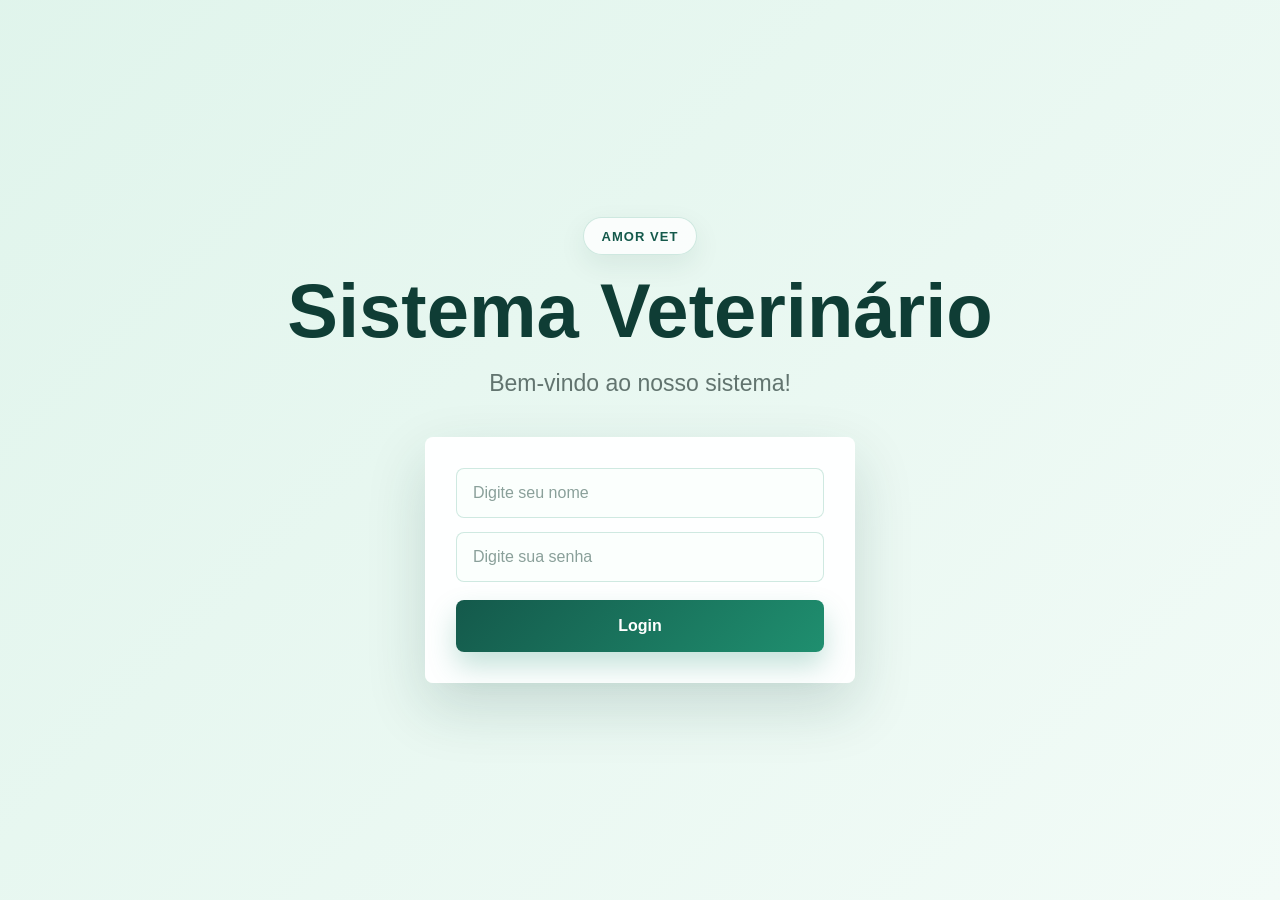
==== index.html @ 85acb327 "Atualizacao sistema veterinario" ====
<!DOCTYPE html>
<html lang="pt-BR">
<head>
    <meta charset="UTF-8">
    <meta name="viewport" content="width=device-width, initial-scale=1.0">
    <title>Sistema Veterinário Cadastro e Login</title>
    <link rel="stylesheet" href="style.css">

</head>
<body>
    <div class="inicial-container">
        <h1>Sistema Veterinário</h1>
        <p>Bem-vindo ao nosso sistema!</p>

        <div class="form-container">
            <input class="inputUsuario"type="text" id="nomeUsuario" placeholder="Digite seu nome">
            <input class="inputSenha" type="password" id="senhaUsuario" placeholder="Digite sua senha">

            <button class="btnLogin" id="botaoLogin">Login</button>
        </div>
    </div>


    <script src="script.js"></script>
    
</body>
</html>
---- style.css ----
/* RESET */
:root {
    --verde-profundo: #0f3d35;
    --verde-escuro: #14594b;
    --verde-principal: #1f8f6f;
    --verde-claro: #dff4eb;
    --verde-suave: #f2fbf7;
    --branco: #ffffff;
    --texto: #17322d;
    --texto-suave: #62746f;
    --borda: rgba(31, 143, 111, 0.2);
    --sombra: 0 24px 60px rgba(15, 61, 53, 0.16);
}

* {
    box-sizing: border-box;
    margin: 0;
    padding: 0;
}

button,
input {
    font: inherit;
}

/* BODY */
html {
    min-height: 100%;
    font-family: "Segoe UI", Arial, sans-serif;
    color: var(--texto);
    background: var(--verde-suave);
}

body {
    min-height: 100vh;
    overflow-x: hidden;
    background:
        linear-gradient(135deg, rgba(223, 244, 235, 0.95), rgba(242, 251, 247, 0.9)),
        var(--verde-suave);
}

body::before {
    content: "";
    position: fixed;
    inset: 0;
    z-index: -1;
    background:
        linear-gradient(120deg, rgba(31, 143, 111, 0.08) 0 1px, transparent 1px 92px),
        linear-gradient(30deg, rgba(20, 89, 75, 0.06) 0 1px, transparent 1px 120px);
    pointer-events: none;
}

/* LOGIN */
.inicial-container {
    min-height: 100vh;
    display: flex;
    flex-direction: column;
    align-items: center;
    justify-content: center;
    gap: 18px;
    padding: 34px 18px;
    text-align: center;
}

.inicial-container::before {
    content: "Amor Vet";
    display: inline-flex;
    align-items: center;
    justify-content: center;
    min-height: 36px;
    padding: 0 18px;
    border: 1px solid var(--borda);
    border-radius: 999px;
    background: rgba(255, 255, 255, 0.78);
    color: var(--verde-escuro);
    font-size: 13px;
    font-weight: 800;
    letter-spacing: 0.08em;
    text-transform: uppercase;
    box-shadow: 0 10px 28px rgba(15, 61, 53, 0.08);
}

h1 {
    width: min(100%, 820px);
    color: var(--verde-profundo);
    font-size: clamp(42px, 7vw, 76px);
    font-weight: 850;
    line-height: 1;
    letter-spacing: 0;
    overflow-wrap: break-word;
}

.inicial-container > p {
    width: min(100%, 560px);
    color: var(--texto-suave);
    font-size: clamp(18px, 2.4vw, 23px);
    line-height: 1.45;
}

/* FORM */
.form-container {
    width: 100%;
    max-width: 430px;
    display: flex;
    flex-direction: column;
    gap: 14px;
    margin-top: 18px;
    padding: 30px;
    border: 1px solid rgba(255, 255, 255, 0.78);
    border-radius: 8px;
    background: rgba(255, 255, 255, 0.94);
    box-shadow: var(--sombra);
}

.inputUsuario,
.inputSenha {
    width: 100%;
    min-height: 50px;
    padding: 0 16px;
    border: 1px solid var(--borda);
    border-radius: 8px;
    outline: none;
    background: #fbfffd;
    color: var(--texto);
    transition:
        border-color 0.2s ease,
        box-shadow 0.2s ease,
        background 0.2s ease;
}

.inputUsuario::placeholder,
.inputSenha::placeholder {
    color: #8aa09a;
}

.inputUsuario:focus,
.inputSenha:focus {
    border-color: var(--verde-principal);
    background: var(--branco);
    box-shadow: 0 0 0 4px rgba(31, 143, 111, 0.14);
}

/* BUTTONS */
.btnLogin {
    width: 100%;
    min-height: 52px;
    margin-top: 4px;
    border: 0;
    border-radius: 8px;
    background: linear-gradient(135deg, var(--verde-escuro), var(--verde-principal));
    color: var(--branco);
    font-weight: 800;
    cursor: pointer;
    box-shadow: 0 14px 28px rgba(31, 143, 111, 0.26);
    transition:
        transform 0.18s ease,
        box-shadow 0.18s ease,
        filter 0.18s ease;
}

.btnLogin:hover {
    transform: translateY(-2px);
    box-shadow: 0 18px 34px rgba(31, 143, 111, 0.32);
    filter: brightness(1.04);
}

.btnLogin:active {
    transform: translateY(0);
}

.btnLogin:focus-visible {
    outline: 4px solid rgba(31, 143, 111, 0.24);
    outline-offset: 3px;
}

/* RESPONSIVO */
@media (max-width: 520px) {
    .inicial-container {
        align-items: stretch;
        justify-content: flex-start;
        padding-top: 68px;
    }

    .inicial-container::before {
        align-self: center;
    }

    h1 {
        align-self: center;
        width: min(calc(100vw - 36px), 10ch);
        font-size: clamp(34px, 12vw, 46px);
        line-height: 1.05;
    }

    .inicial-container > p {
        width: calc(100vw - 36px);
        max-width: 100%;
    }

    .form-container {
        width: calc(100vw - 36px);
        max-width: 430px;
        padding: 22px;
    }
}
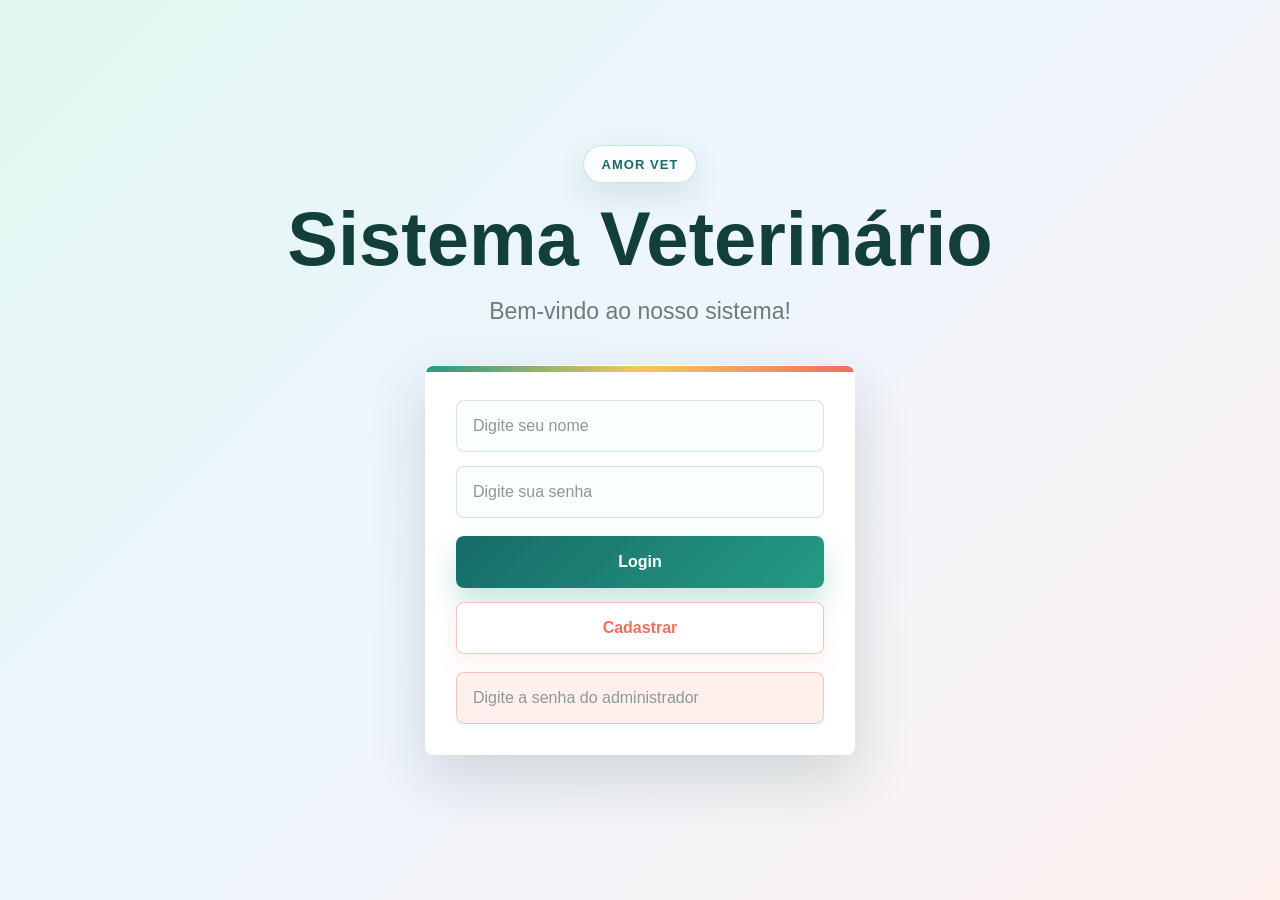
==== commit 83e650f7: "Melhora visual do sistema veterinario" ====
--- a/index.html
+++ b/index.html
@@ -17,6 +17,9 @@
             <input class="inputSenha" type="password" id="senhaUsuario" placeholder="Digite sua senha">
 
             <button class="btnLogin" id="botaoLogin">Login</button>
+            <button class="btnCadastro" id="botaoCadastro">Cadastrar</button>
+
+            <input class="senhaAdmin" type="password" id="senhaAdmin" placeholder="Digite a senha do administrador">
         </div>
     </div>
 
--- a/style.css
+++ b/style.css
@@ -1,15 +1,21 @@
 /* RESET */
 :root {
-    --verde-profundo: #0f3d35;
-    --verde-escuro: #14594b;
-    --verde-principal: #1f8f6f;
-    --verde-claro: #dff4eb;
-    --verde-suave: #f2fbf7;
+    --verde-profundo: #123f3a;
+    --verde-petroleo: #176b68;
+    --verde-principal: #249b84;
+    --menta: #dff7ef;
+    --azul-suave: #eaf3ff;
+    --coral: #f06f5f;
+    --coral-claro: #fff0ed;
+    --amarelo: #f5c85b;
     --branco: #ffffff;
-    --texto: #17322d;
-    --texto-suave: #62746f;
-    --borda: rgba(31, 143, 111, 0.2);
-    --sombra: 0 24px 60px rgba(15, 61, 53, 0.16);
+    --fundo: #f7fbfa;
+    --texto: #193733;
+    --texto-suave: #6c7d79;
+    --borda: rgba(23, 107, 104, 0.18);
+    --borda-forte: rgba(23, 107, 104, 0.32);
+    --sombra: 0 24px 58px rgba(18, 63, 58, 0.16);
+    --sombra-suave: 0 12px 30px rgba(18, 63, 58, 0.1);
 }
 
 * {
@@ -28,15 +34,15 @@
     min-height: 100%;
     font-family: "Segoe UI", Arial, sans-serif;
     color: var(--texto);
-    background: var(--verde-suave);
+    background: var(--fundo);
 }
 
 body {
     min-height: 100vh;
     overflow-x: hidden;
     background:
-        linear-gradient(135deg, rgba(223, 244, 235, 0.95), rgba(242, 251, 247, 0.9)),
-        var(--verde-suave);
+        linear-gradient(135deg, rgba(223, 247, 239, 0.9), rgba(234, 243, 255, 0.72) 46%, rgba(255, 240, 237, 0.9)),
+        var(--fundo);
 }
 
 body::before {
@@ -45,8 +51,8 @@
     inset: 0;
     z-index: -1;
     background:
-        linear-gradient(120deg, rgba(31, 143, 111, 0.08) 0 1px, transparent 1px 92px),
-        linear-gradient(30deg, rgba(20, 89, 75, 0.06) 0 1px, transparent 1px 120px);
+        linear-gradient(120deg, rgba(36, 155, 132, 0.08) 0 1px, transparent 1px 90px),
+        linear-gradient(30deg, rgba(240, 111, 95, 0.07) 0 1px, transparent 1px 118px);
     pointer-events: none;
 }
 
@@ -69,15 +75,15 @@
     justify-content: center;
     min-height: 36px;
     padding: 0 18px;
-    border: 1px solid var(--borda);
+    border: 1px solid rgba(36, 155, 132, 0.24);
     border-radius: 999px;
-    background: rgba(255, 255, 255, 0.78);
-    color: var(--verde-escuro);
+    background: rgba(255, 255, 255, 0.82);
+    color: var(--verde-petroleo);
     font-size: 13px;
     font-weight: 800;
     letter-spacing: 0.08em;
     text-transform: uppercase;
-    box-shadow: 0 10px 28px rgba(15, 61, 53, 0.08);
+    box-shadow: var(--sombra-suave);
 }
 
 h1 {
@@ -99,23 +105,36 @@
 
 /* FORM */
 .form-container {
+    position: relative;
     width: 100%;
     max-width: 430px;
     display: flex;
     flex-direction: column;
     gap: 14px;
     margin-top: 18px;
-    padding: 30px;
+    padding: 34px 30px 30px;
+    overflow: hidden;
     border: 1px solid rgba(255, 255, 255, 0.78);
     border-radius: 8px;
-    background: rgba(255, 255, 255, 0.94);
+    background: rgba(255, 255, 255, 0.96);
     box-shadow: var(--sombra);
 }
 
+.form-container::before {
+    content: "";
+    position: absolute;
+    top: 0;
+    left: 0;
+    width: 100%;
+    height: 6px;
+    background: linear-gradient(90deg, var(--verde-principal), var(--amarelo), var(--coral));
+}
+
 .inputUsuario,
-.inputSenha {
-    width: 100%;
-    min-height: 50px;
+.inputSenha,
+.senhaAdmin {
+    width: 100%;
+    min-height: 52px;
     padding: 0 16px;
     border: 1px solid var(--borda);
     border-radius: 8px;
@@ -125,52 +144,96 @@
     transition:
         border-color 0.2s ease,
         box-shadow 0.2s ease,
-        background 0.2s ease;
+        background 0.2s ease,
+        transform 0.2s ease;
+}
+
+.senhaAdmin {
+    margin-top: 4px;
+    border-color: rgba(240, 111, 95, 0.35);
+    background: var(--coral-claro);
 }
 
 .inputUsuario::placeholder,
-.inputSenha::placeholder {
-    color: #8aa09a;
+.inputSenha::placeholder,
+.senhaAdmin::placeholder {
+    color: #8b9a97;
 }
 
 .inputUsuario:focus,
-.inputSenha:focus {
+.inputSenha:focus,
+.senhaAdmin:focus {
     border-color: var(--verde-principal);
     background: var(--branco);
-    box-shadow: 0 0 0 4px rgba(31, 143, 111, 0.14);
+    box-shadow: 0 0 0 4px rgba(36, 155, 132, 0.14);
+    transform: translateY(-1px);
+}
+
+.senhaAdmin:focus {
+    border-color: var(--coral);
+    box-shadow: 0 0 0 4px rgba(240, 111, 95, 0.16);
 }
 
 /* BUTTONS */
-.btnLogin {
+.btnLogin,
+.btnCadastro {
     width: 100%;
     min-height: 52px;
-    margin-top: 4px;
     border: 0;
     border-radius: 8px;
-    background: linear-gradient(135deg, var(--verde-escuro), var(--verde-principal));
-    color: var(--branco);
     font-weight: 800;
     cursor: pointer;
-    box-shadow: 0 14px 28px rgba(31, 143, 111, 0.26);
     transition:
         transform 0.18s ease,
         box-shadow 0.18s ease,
-        filter 0.18s ease;
+        filter 0.18s ease,
+        border-color 0.18s ease,
+        background 0.18s ease;
+}
+
+.btnLogin {
+    margin-top: 4px;
+    background: linear-gradient(135deg, var(--verde-petroleo), var(--verde-principal));
+    color: var(--branco);
+    box-shadow: 0 14px 28px rgba(36, 155, 132, 0.26);
+}
+
+.btnCadastro {
+    border: 1px solid rgba(240, 111, 95, 0.42);
+    background: var(--branco);
+    color: var(--coral);
+    box-shadow: 0 10px 22px rgba(240, 111, 95, 0.1);
+}
+
+.btnLogin:hover,
+.btnCadastro:hover {
+    transform: translateY(-2px);
+    filter: brightness(1.03);
 }
 
 .btnLogin:hover {
-    transform: translateY(-2px);
-    box-shadow: 0 18px 34px rgba(31, 143, 111, 0.32);
-    filter: brightness(1.04);
-}
-
-.btnLogin:active {
+    box-shadow: 0 18px 34px rgba(36, 155, 132, 0.32);
+}
+
+.btnCadastro:hover {
+    border-color: var(--coral);
+    background: var(--coral-claro);
+    box-shadow: 0 16px 30px rgba(240, 111, 95, 0.16);
+}
+
+.btnLogin:active,
+.btnCadastro:active {
     transform: translateY(0);
 }
 
-.btnLogin:focus-visible {
-    outline: 4px solid rgba(31, 143, 111, 0.24);
+.btnLogin:focus-visible,
+.btnCadastro:focus-visible {
+    outline: 4px solid rgba(36, 155, 132, 0.24);
     outline-offset: 3px;
+}
+
+.btnCadastro:focus-visible {
+    outline-color: rgba(240, 111, 95, 0.25);
 }
 
 /* RESPONSIVO */
@@ -200,6 +263,6 @@
     .form-container {
         width: calc(100vw - 36px);
         max-width: 430px;
-        padding: 22px;
-    }
-}
+        padding: 28px 22px 22px;
+    }
+}
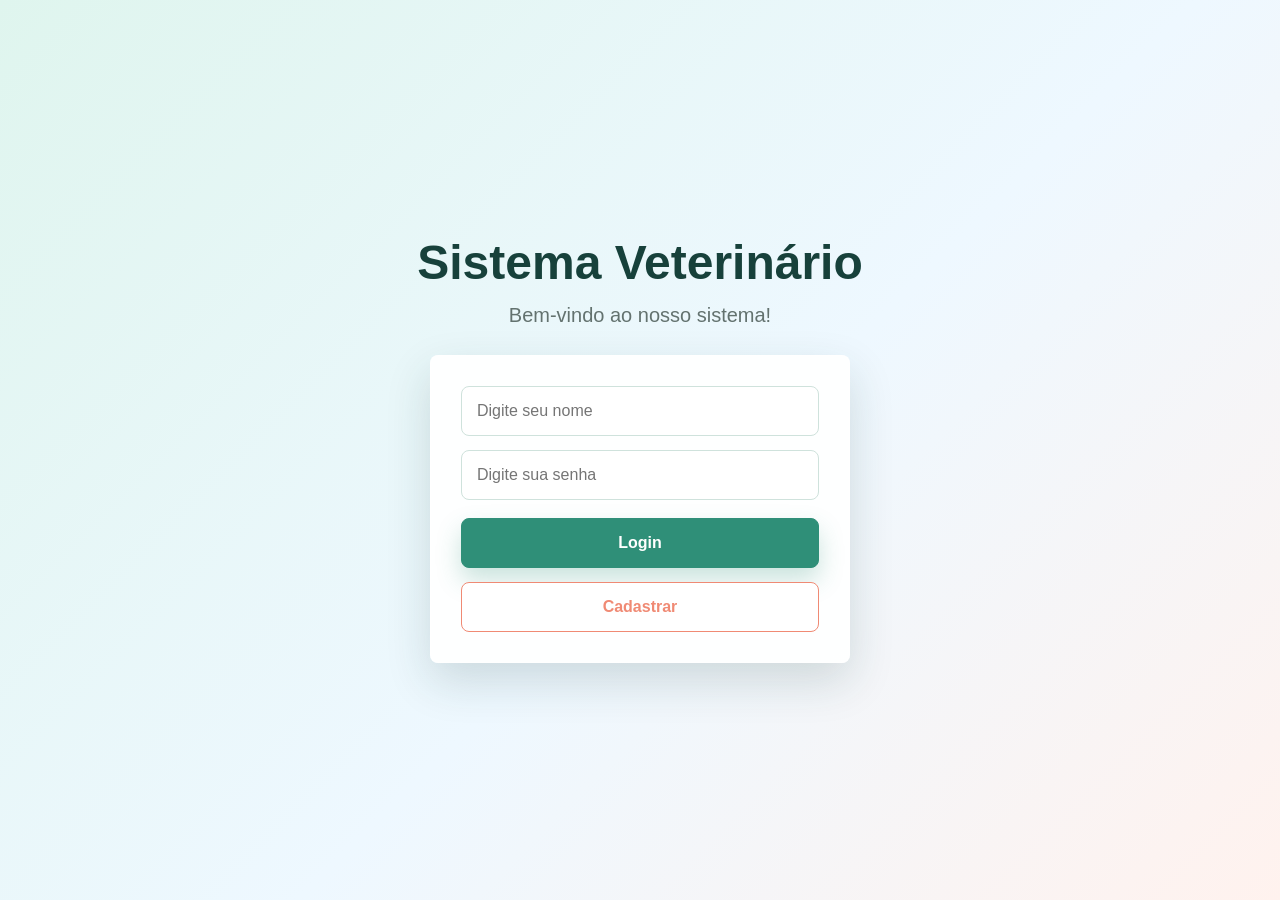
==== commit 777e83ff: "Add cadastro e consulta de Pets" ====
--- a/index.html
+++ b/index.html
@@ -19,7 +19,6 @@
             <button class="btnLogin" id="botaoLogin">Login</button>
             <button class="btnCadastro" id="botaoCadastro">Cadastrar</button>
 
-            <input class="senhaAdmin" type="password" id="senhaAdmin" placeholder="Digite a senha do administrador">
         </div>
     </div>
 
--- a/style.css
+++ b/style.css
@@ -1,27 +1,26 @@
-/* RESET */
 :root {
-    --verde-profundo: #123f3a;
-    --verde-petroleo: #176b68;
-    --verde-principal: #249b84;
-    --menta: #dff7ef;
-    --azul-suave: #eaf3ff;
-    --coral: #f06f5f;
-    --coral-claro: #fff0ed;
-    --amarelo: #f5c85b;
+    --verde-escuro: #17413b;
+    --verde: #2f8f78;
+    --verde-claro: #dff5ee;
+    --azul-claro: #eef8ff;
+    --coral: #f08a74;
+    --texto: #223330;
+    --texto-claro: #63726f;
     --branco: #ffffff;
-    --fundo: #f7fbfa;
-    --texto: #193733;
-    --texto-suave: #6c7d79;
-    --borda: rgba(23, 107, 104, 0.18);
-    --borda-forte: rgba(23, 107, 104, 0.32);
-    --sombra: 0 24px 58px rgba(18, 63, 58, 0.16);
-    --sombra-suave: 0 12px 30px rgba(18, 63, 58, 0.1);
+    --borda: #cfe2dc;
+    --sombra: 0 18px 45px rgba(23, 65, 59, 0.16);
 }
 
 * {
     box-sizing: border-box;
+}
+
+body {
+    min-height: 100vh;
     margin: 0;
-    padding: 0;
+    font-family: "Segoe UI", Arial, sans-serif;
+    color: var(--texto);
+    background: linear-gradient(135deg, var(--verde-claro), var(--azul-claro) 55%, #fff2ee);
 }
 
 button,
@@ -29,240 +28,117 @@
     font: inherit;
 }
 
-/* BODY */
-html {
-    min-height: 100%;
-    font-family: "Segoe UI", Arial, sans-serif;
-    color: var(--texto);
-    background: var(--fundo);
+button {
+    cursor: pointer;
 }
 
-body {
-    min-height: 100vh;
-    overflow-x: hidden;
-    background:
-        linear-gradient(135deg, rgba(223, 247, 239, 0.9), rgba(234, 243, 255, 0.72) 46%, rgba(255, 240, 237, 0.9)),
-        var(--fundo);
-}
-
-body::before {
-    content: "";
-    position: fixed;
-    inset: 0;
-    z-index: -1;
-    background:
-        linear-gradient(120deg, rgba(36, 155, 132, 0.08) 0 1px, transparent 1px 90px),
-        linear-gradient(30deg, rgba(240, 111, 95, 0.07) 0 1px, transparent 1px 118px);
-    pointer-events: none;
-}
-
-/* LOGIN */
 .inicial-container {
     min-height: 100vh;
     display: flex;
     flex-direction: column;
     align-items: center;
     justify-content: center;
-    gap: 18px;
-    padding: 34px 18px;
+    padding: 32px 20px;
     text-align: center;
 }
 
-.inicial-container::before {
-    content: "Amor Vet";
-    display: inline-flex;
-    align-items: center;
-    justify-content: center;
-    min-height: 36px;
-    padding: 0 18px;
-    border: 1px solid rgba(36, 155, 132, 0.24);
-    border-radius: 999px;
-    background: rgba(255, 255, 255, 0.82);
-    color: var(--verde-petroleo);
-    font-size: 13px;
-    font-weight: 800;
-    letter-spacing: 0.08em;
-    text-transform: uppercase;
-    box-shadow: var(--sombra-suave);
+.inicial-container h1 {
+    margin: 0;
+    color: var(--verde-escuro);
+    font-size: 48px;
+    line-height: 1.1;
 }
 
-h1 {
-    width: min(100%, 820px);
-    color: var(--verde-profundo);
-    font-size: clamp(42px, 7vw, 76px);
-    font-weight: 850;
-    line-height: 1;
-    letter-spacing: 0;
-    overflow-wrap: break-word;
+.inicial-container p {
+    margin: 14px 0 0;
+    color: var(--texto-claro);
+    font-size: 20px;
 }
 
-.inicial-container > p {
-    width: min(100%, 560px);
-    color: var(--texto-suave);
-    font-size: clamp(18px, 2.4vw, 23px);
-    line-height: 1.45;
-}
-
-/* FORM */
 .form-container {
-    position: relative;
     width: 100%;
-    max-width: 430px;
+    max-width: 420px;
     display: flex;
     flex-direction: column;
     gap: 14px;
-    margin-top: 18px;
-    padding: 34px 30px 30px;
-    overflow: hidden;
-    border: 1px solid rgba(255, 255, 255, 0.78);
+    margin-top: 28px;
+    padding: 30px;
+    border: 1px solid rgba(255, 255, 255, 0.8);
     border-radius: 8px;
-    background: rgba(255, 255, 255, 0.96);
+    background: rgba(255, 255, 255, 0.92);
     box-shadow: var(--sombra);
 }
 
-.form-container::before {
-    content: "";
-    position: absolute;
-    top: 0;
-    left: 0;
+.inputUsuario,
+.inputSenha {
     width: 100%;
-    height: 6px;
-    background: linear-gradient(90deg, var(--verde-principal), var(--amarelo), var(--coral));
-}
-
-.inputUsuario,
-.inputSenha,
-.senhaAdmin {
-    width: 100%;
-    min-height: 52px;
-    padding: 0 16px;
+    min-height: 50px;
+    padding: 0 15px;
     border: 1px solid var(--borda);
     border-radius: 8px;
     outline: none;
-    background: #fbfffd;
+    background: var(--branco);
     color: var(--texto);
-    transition:
-        border-color 0.2s ease,
-        box-shadow 0.2s ease,
-        background 0.2s ease,
-        transform 0.2s ease;
-}
-
-.senhaAdmin {
-    margin-top: 4px;
-    border-color: rgba(240, 111, 95, 0.35);
-    background: var(--coral-claro);
-}
-
-.inputUsuario::placeholder,
-.inputSenha::placeholder,
-.senhaAdmin::placeholder {
-    color: #8b9a97;
 }
 
 .inputUsuario:focus,
-.inputSenha:focus,
-.senhaAdmin:focus {
-    border-color: var(--verde-principal);
-    background: var(--branco);
-    box-shadow: 0 0 0 4px rgba(36, 155, 132, 0.14);
-    transform: translateY(-1px);
+.inputSenha:focus {
+    border-color: var(--verde);
+    box-shadow: 0 0 0 4px rgba(47, 143, 120, 0.16);
 }
 
-.senhaAdmin:focus {
-    border-color: var(--coral);
-    box-shadow: 0 0 0 4px rgba(240, 111, 95, 0.16);
-}
-
-/* BUTTONS */
 .btnLogin,
 .btnCadastro {
     width: 100%;
-    min-height: 52px;
-    border: 0;
+    min-height: 50px;
     border-radius: 8px;
-    font-weight: 800;
-    cursor: pointer;
-    transition:
-        transform 0.18s ease,
-        box-shadow 0.18s ease,
-        filter 0.18s ease,
-        border-color 0.18s ease,
-        background 0.18s ease;
+    font-weight: 700;
+    transition: 0.2s ease;
 }
 
 .btnLogin {
     margin-top: 4px;
-    background: linear-gradient(135deg, var(--verde-petroleo), var(--verde-principal));
+    border: 1px solid var(--verde);
+    background: var(--verde);
     color: var(--branco);
-    box-shadow: 0 14px 28px rgba(36, 155, 132, 0.26);
+    box-shadow: 0 12px 24px rgba(47, 143, 120, 0.25);
 }
 
 .btnCadastro {
-    border: 1px solid rgba(240, 111, 95, 0.42);
+    border: 1px solid var(--coral);
     background: var(--branco);
     color: var(--coral);
-    box-shadow: 0 10px 22px rgba(240, 111, 95, 0.1);
 }
 
 .btnLogin:hover,
 .btnCadastro:hover {
     transform: translateY(-2px);
-    filter: brightness(1.03);
 }
 
 .btnLogin:hover {
-    box-shadow: 0 18px 34px rgba(36, 155, 132, 0.32);
+    background: var(--verde-escuro);
+    border-color: var(--verde-escuro);
 }
 
 .btnCadastro:hover {
-    border-color: var(--coral);
-    background: var(--coral-claro);
-    box-shadow: 0 16px 30px rgba(240, 111, 95, 0.16);
+    background: #fff2ee;
 }
 
-.btnLogin:active,
-.btnCadastro:active {
-    transform: translateY(0);
-}
-
-.btnLogin:focus-visible,
-.btnCadastro:focus-visible {
-    outline: 4px solid rgba(36, 155, 132, 0.24);
-    outline-offset: 3px;
-}
-
-.btnCadastro:focus-visible {
-    outline-color: rgba(240, 111, 95, 0.25);
-}
-
-/* RESPONSIVO */
 @media (max-width: 520px) {
     .inicial-container {
-        align-items: stretch;
-        justify-content: flex-start;
-        padding-top: 68px;
+        padding: 24px 16px;
     }
 
-    .inicial-container::before {
-        align-self: center;
+    .inicial-container h1 {
+        font-size: 36px;
     }
 
-    h1 {
-        align-self: center;
-        width: min(calc(100vw - 36px), 10ch);
-        font-size: clamp(34px, 12vw, 46px);
-        line-height: 1.05;
-    }
-
-    .inicial-container > p {
-        width: calc(100vw - 36px);
-        max-width: 100%;
+    .inicial-container p {
+        font-size: 18px;
     }
 
     .form-container {
-        width: calc(100vw - 36px);
-        max-width: 430px;
-        padding: 28px 22px 22px;
+        padding: 24px;
+        border-radius: 8px;
     }
 }
